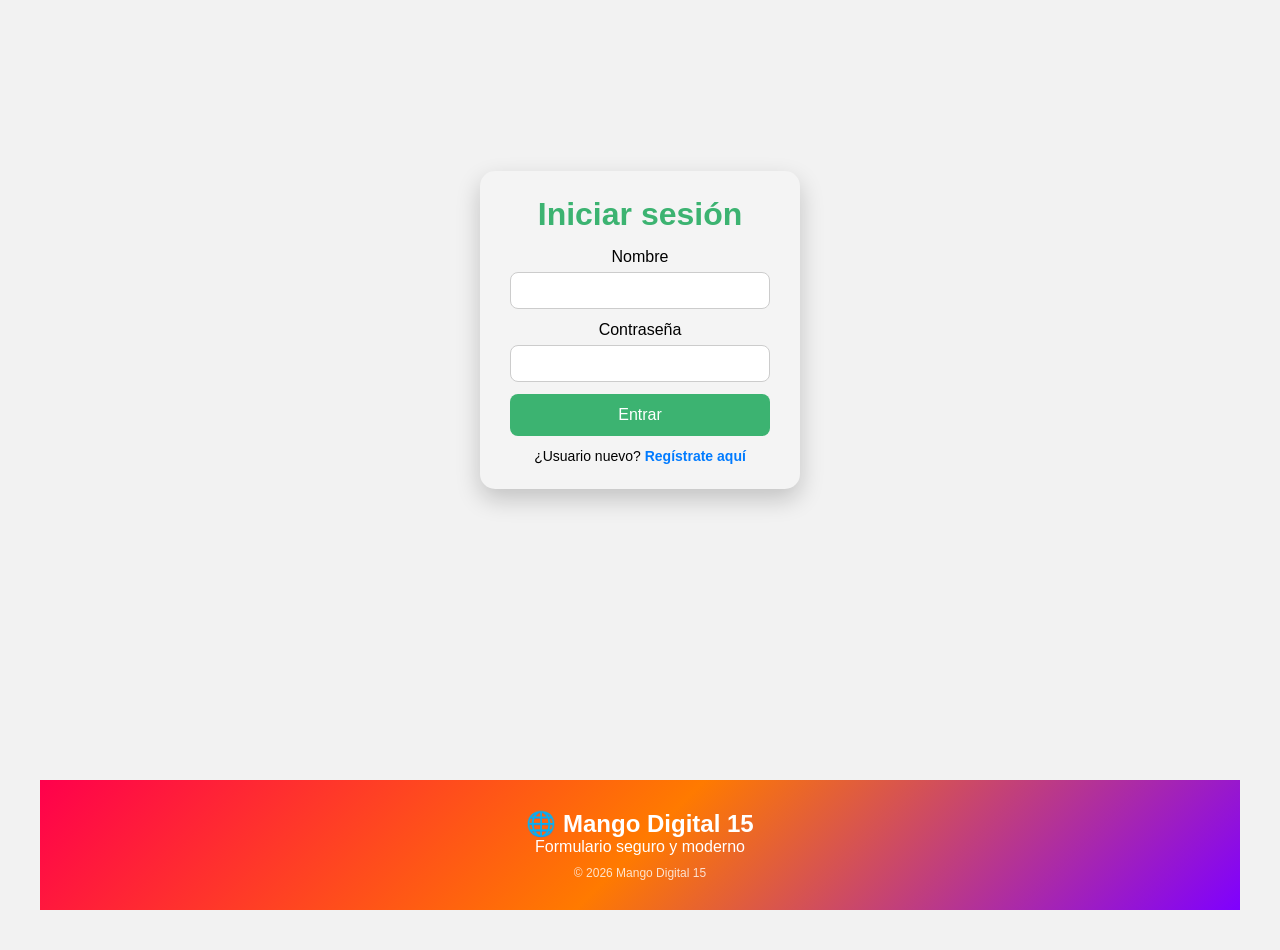
==== index.html @ fcb26b69 "Add files via upload primer commit" ====
<!DOCTYPE html>
<html lang="es">
<head>
  <meta charset="UTF-8">
  <meta name="viewport" content="width=device-width, initial-scale=1.0">
  <title>Mango Digital 15</title>
  <link rel="stylesheet" href="estilos.css">
</head>

<body>

  <div class="form-container">
    <div class="card">

      <!-- LOGIN -->
      <form id="loginForm">
        <h1 class="titulo">Iniciar sesión</h1>

        <label>Nombre</label>
        <input type="text" id="loginNombre">

        <label>Contraseña</label>
        <input type="password" id="loginPassword">

        <button type="submit">Entrar</button>

        <p class="switch">
          ¿Usuario nuevo?
          <span id="btnRegistro">Regístrate aquí</span>
        </p>
      </form>

      <!-- REGISTRO -->
      <form id="registerForm" style="display:none;">
        <h1 class="titulo">Registro</h1>

        <label>Nombre</label>
        <input type="text" id="regNombre">

        <label>Correo</label>
        <input type="email" id="regCorreo">

        <label>Contraseña</label>
        <input type="password" id="regPassword">

        <button type="submit">Crear cuenta</button>

        <p class="switch">
          ¿Ya tienes cuenta?
          <span id="btnLogin">Inicia sesión</span>
        </p>
      </form>

    </div>
  </div>

  <footer class="footer">
    <div class="footer-content">
      <h2>🌐 Mango Digital 15</h2>
      <p>Formulario seguro y moderno</p>
      <p class="copy">© 2026 Mango Digital 15</p>
    </div>
  </footer>

  <!-- ENLACE AL JS -->
  <script src="js/script.js"></script>

</body>
</html>
---- estilos.css ----
* { margin: 0; padding: 0; box-sizing: border-box; }

body {
  font-family: Arial, sans-serif;
}

/* Contenedor */
.form-container {
  display: flex;
  justify-content: center;
  align-items: center;
  min-height: calc(100vh - 160px);
  transform: translateY(-80px);
}

/* Tarjeta */
.card {
  background: #f4f4f4;
  padding: 25px 30px;
  border-radius: 15px;
  width: 320px;
  box-shadow: 0 10px 25px rgba(0,0,0,0.2);
}

.titulo {
  text-align: center;
  color: MediumSeaGreen;
  margin-bottom: 15px;
}

.card input {
  width: 100%;
  padding: 10px;
  margin: 6px 0 12px;
  border-radius: 8px;
  border: 1px solid #ccc;
}

.card button {
  width: 100%;
  padding: 12px;
  border: none;
  border-radius: 8px;
  background: MediumSeaGreen;
  color: white;
  font-size: 16px;
  cursor: pointer;
}

.card button:hover { background: seagreen; }

.switch {
  text-align: center;
  margin-top: 12px;
  font-size: 14px;
}

.switch span {
  color: #007bff;
  cursor: pointer;
  font-weight: bold;
}

/* Footer */
.footer {
  background: linear-gradient(135deg, #ff004c, #ff7a00, #7f00ff);
  color: white;
  text-align: center;
  padding: 30px 15px;
}

.copy {
  margin-top: 10px;
  font-size: 12px;
  opacity: 0.8;
}
body {
    background-color: #f2f2f2;
    font-family: Arial, sans-serif;
    text-align: center;
    padding: 40px;
}

h1 {
    color: #ff6600;
}

button {
    padding: 10px 20px;
    font-size: 16px;
    background-color: #ff6600;
    color: white;
    border: none;
    cursor: pointer;
}

button:hover {
    background-color: #cc5200;
}
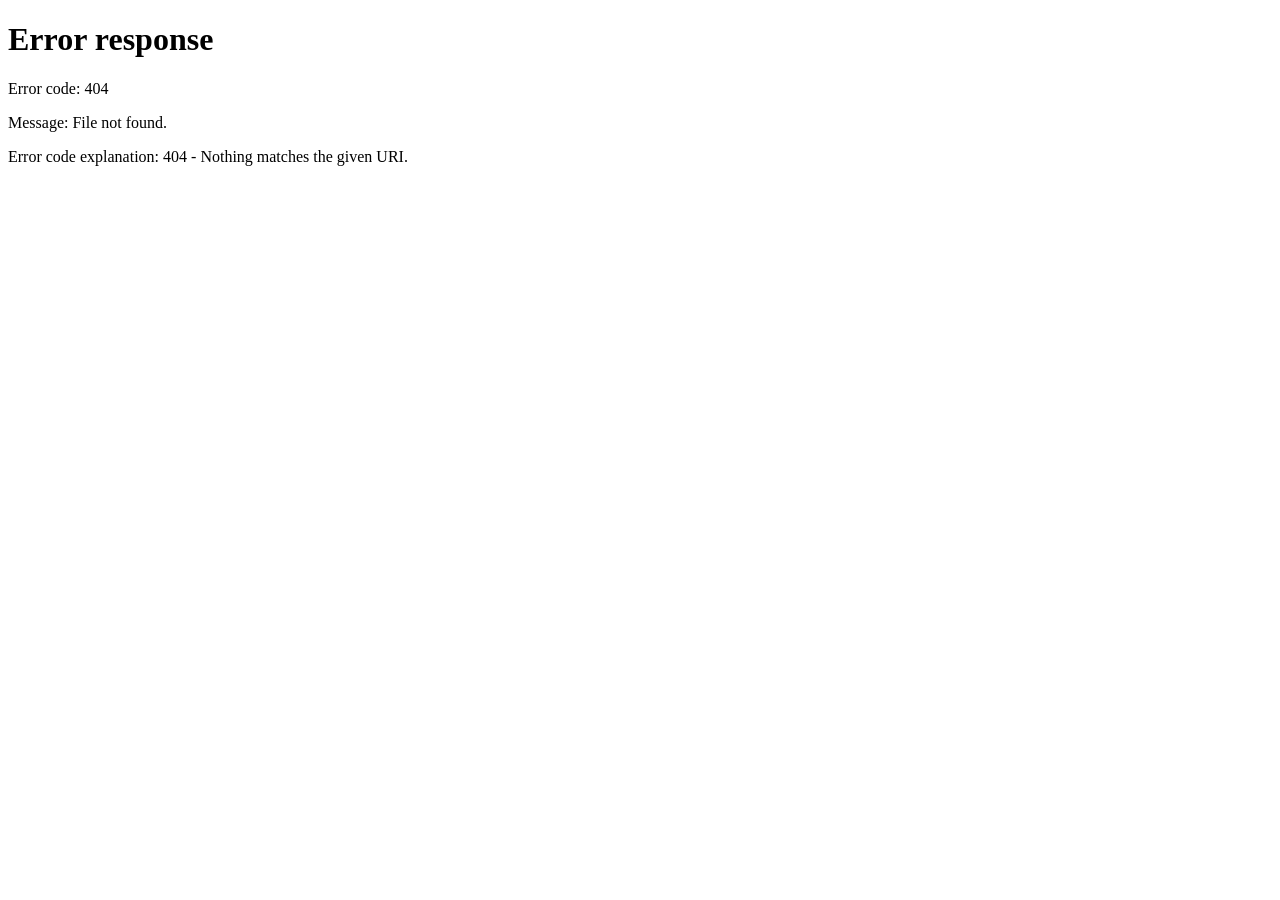
==== commit 0bb77faf: "Update index.html" ====
--- a/index.html
+++ b/index.html
@@ -1,69 +1,236 @@
 <!DOCTYPE html>
 <html lang="es">
 <head>
-  <meta charset="UTF-8">
-  <meta name="viewport" content="width=device-width, initial-scale=1.0">
-  <title>Mango Digital 15</title>
-  <link rel="stylesheet" href="estilos.css">
+    <meta charset="UTF-8">
+    <meta name="viewport" content="width=device-width, initial-scale=1.0">
+    <title>Sistema de Notas | Instinct Edu</title>
+    
+    <style>
+        /* CONFIGURACIÓN VISUAL DASHBOARD */
+        html, body {
+            margin: 0; padding: 0; width: 100%; height: 100%;
+            background-color: #1a1a1b; color: white;
+            font-family: 'Segoe UI', sans-serif; overflow: hidden;
+        }
+
+        .dashboard-container { display: flex; height: 100vh; }
+
+        .sidebar {
+            width: 280px; background-color: #121212; padding: 25px;
+            border-right: 1px solid #333; display: flex; flex-direction: column;
+            box-sizing: border-box;
+        }
+
+        .logo { font-size: 22px; font-weight: bold; color: #ff4757; margin-bottom: 30px; }
+
+        /* PANEL EXCLUSIVO PARA MAESTROS */
+        #seccionMaestro {
+            display: none; background: #242424; padding: 15px;
+            border-radius: 12px; margin-bottom: 20px; border: 1px solid #ff4757;
+        }
+
+        #seccionMaestro h4 { margin: 0 0 10px 0; color: #ff4757; font-size: 14px; text-transform: uppercase; }
+
+        .form-maestro label { font-size: 11px; color: #888; display: block; margin-bottom: 5px; }
+
+        .form-maestro input {
+            width: 100%; padding: 10px; margin-bottom: 10px;
+            background: #1a1a1b; border: 1px solid #444; color: white; border-radius: 6px;
+            box-sizing: border-box; outline: none;
+        }
+
+        .form-maestro input:disabled { background: #000; color: #666; border: 1px solid #222; }
+
+        .btn-publicar {
+            width: 100%; padding: 10px; background: #ff4757;
+            color: white; border: none; border-radius: 6px; cursor: pointer; font-weight: bold;
+            transition: 0.3s;
+        }
+
+        .btn-publicar:hover { background: #ff6b81; }
+
+        /* BUSCADOR INDIVIDUAL */
+        #contenedorBuscador {
+            margin-bottom: 20px;
+            display: none; /* Se activa solo para estudiantes */
+        }
+
+        .input-busqueda {
+            width: 100%; padding: 12px; border-radius: 8px; border: 1px solid #333;
+            background: #242424; color: white; outline: none; box-sizing: border-box;
+            font-size: 14px;
+        }
+
+        .input-busqueda:focus { border-color: #ff4757; }
+
+        /* CONTENIDO PRINCIPAL */
+        .main-content { flex: 1; padding: 40px; overflow-y: auto; }
+
+        .card { background: #242424; padding: 25px; border-radius: 15px; border: 1px solid #333; box-shadow: 0 10px 30px rgba(0,0,0,0.5); }
+
+        table { width: 100%; border-collapse: collapse; }
+        th { color: #666; text-align: left; padding: 15px; border-bottom: 2px solid #333; font-size: 12px; text-transform: uppercase; }
+        td { padding: 18px 15px; border-bottom: 1px solid #333; font-size: 15px; }
+
+        .aprobado { color: #4cd137; font-weight: bold; }
+        .reprobado { color: #ff4757; font-weight: bold; }
+        
+        .footer-sidebar { margin-top: auto; padding-top: 20px; border-top: 1px solid #333; }
+        .rol-tag { font-size: 10px; background: #333; padding: 2px 6px; border-radius: 4px; color: #ff4757; margin-top: 5px; display: inline-block; }
+        
+        .btn-logout { background: none; border: 1px solid #444; color: #666; padding: 8px; cursor: pointer; margin-top: 15px; border-radius: 6px; width: 100%; font-size: 12px; }
+        .btn-logout:hover { color: white; border-color: white; }
+    </style>
 </head>
-
 <body>
 
-  <div class="form-container">
-    <div class="card">
-
-      <!-- LOGIN -->
-      <form id="loginForm">
-        <h1 class="titulo">Iniciar sesión</h1>
-
-        <label>Nombre</label>
-        <input type="text" id="loginNombre">
-
-        <label>Contraseña</label>
-        <input type="password" id="loginPassword">
-
-        <button type="submit">Entrar</button>
-
-        <p class="switch">
-          ¿Usuario nuevo?
-          <span id="btnRegistro">Regístrate aquí</span>
-        </p>
-      </form>
-
-      <!-- REGISTRO -->
-      <form id="registerForm" style="display:none;">
-        <h1 class="titulo">Registro</h1>
-
-        <label>Nombre</label>
-        <input type="text" id="regNombre">
-
-        <label>Correo</label>
-        <input type="email" id="regCorreo">
-
-        <label>Contraseña</label>
-        <input type="password" id="regPassword">
-
-        <button type="submit">Crear cuenta</button>
-
-        <p class="switch">
-          ¿Ya tienes cuenta?
-          <span id="btnLogin">Inicia sesión</span>
-        </p>
-      </form>
-
+    <div class="dashboard-container">
+        <aside class="sidebar">
+            <div class="logo">Instinct Edu</div>
+            
+            <div id="seccionMaestro">
+                <h4>👨‍🏫 Panel Docente</h4>
+                <div class="form-maestro">
+                    <label>Asignatura:</label>
+                    <input type="text" id="materiaNombre" disabled>
+                    
+                    <label>Nota del Estudiante:</label>
+                    <input type="number" id="materiaNota" placeholder="0-100">
+                    
+                    <button class="btn-publicar" onclick="guardarNuevaNota()">Publicar</button>
+                </div>
+            </div>
+
+            <nav>
+                <ul style="list-style: none; padding: 0;">
+                    <li><a href="#" style="color: white; text-decoration: none; font-size: 14px;">📊 Mis Calificaciones</a></li>
+                </ul>
+            </nav>
+
+            <div class="footer-sidebar">
+                <p id="nombreUser" style="font-size: 14px; margin: 0;">👤 Usuario</p>
+                <div id="rolTag" class="rol-tag">CARGANDO...</div>
+                <button onclick="cerrarSesion()" class="btn-logout">Cerrar Sesión</button>
+            </div>
+        </aside>
+
+        <main class="main-content">
+            <h1 style="margin-bottom: 10px;">Boletín Académico</h1>
+            <p style="color: #666; margin-bottom: 30px;">Consulta tus notas individuales y estados de asignatura.</p>
+
+            <div id="contenedorBuscador">
+                <input type="text" id="inputBusqueda" class="input-busqueda" placeholder="🔍 Buscar asignatura específica (Ej: Matemáticas)..." oninput="filtrarNotas()">
+            </div>
+
+            <div class="card">
+                <table>
+                    <thead>
+                        <tr>
+                            <th>Asignatura</th>
+                            <th>Nota</th>
+                            <th>Estado</th>
+                            <th>Profesor</th>
+                        </tr>
+                    </thead>
+                    <tbody id="tabla-cuerpo">
+                        </tbody>
+                </table>
+            </div>
+        </main>
     </div>
-  </div>
-
-  <footer class="footer">
-    <div class="footer-content">
-      <h2>🌐 Mango Digital 15</h2>
-      <p>Formulario seguro y moderno</p>
-      <p class="copy">© 2026 Mango Digital 15</p>
-    </div>
-  </footer>
-
-  <!-- ENLACE AL JS -->
-  <script src="js/script.js"></script>
-
+
+    <script>
+        document.addEventListener("DOMContentLoaded", function() {
+            const usuario = JSON.parse(localStorage.getItem('usuarioRegistrado'));
+            
+            if (!usuario) {
+                window.location.href = "registro.html";
+                return;
+            }
+
+            document.getElementById('nombreUser').innerText = "👤 " + usuario.nombre;
+            
+            // CONFIGURAR VISTA POR ROL
+            if (usuario.rol === "maestro") {
+                document.getElementById('seccionMaestro').style.display = "block";
+                document.getElementById('rolTag').innerText = "MAESTRO";
+                document.getElementById('materiaNombre').value = usuario.asignatura;
+                document.getElementById('contenedorBuscador').style.display = "none";
+            } else {
+                document.getElementById('rolTag').innerText = "ESTUDIANTE";
+                document.getElementById('contenedorBuscador').style.display = "block";
+            }
+
+            dibujarTabla();
+        });
+
+        function guardarNuevaNota() {
+            const usuario = JSON.parse(localStorage.getItem('usuarioRegistrado'));
+            const nota = document.getElementById('materiaNota').value;
+
+            if (nota === "" || nota < 0 || nota > 100) {
+                alert("Ingresa una nota válida");
+                return;
+            }
+
+            let notasSistema = JSON.parse(localStorage.getItem('notasSistema')) || [];
+            const index = notasSistema.findIndex(n => n.materia === usuario.asignatura);
+            
+            if (index !== -1) {
+                notasSistema[index].nota = parseInt(nota);
+            } else {
+                notasSistema.push({ 
+                    materia: usuario.asignatura, 
+                    nota: parseInt(nota),
+                    maestro: usuario.nombre 
+                });
+            }
+
+            localStorage.setItem('notasSistema', JSON.stringify(notasSistema));
+            document.getElementById('materiaNota').value = "";
+            alert("Nota actualizada correctamente");
+            dibujarTabla();
+        }
+
+        function filtrarNotas() {
+            const busqueda = document.getElementById('inputBusqueda').value.toLowerCase();
+            dibujarTabla(busqueda);
+        }
+
+        function dibujarTabla(filtro = "") {
+            const tabla = document.getElementById('tabla-cuerpo');
+            const notas = JSON.parse(localStorage.getItem('notasSistema')) || [];
+            
+            tabla.innerHTML = "";
+
+            const notasFiltradas = notas.filter(n => n.materia.toLowerCase().includes(filtro));
+
+            if (notasFiltradas.length === 0) {
+                tabla.innerHTML = `<tr><td colspan="4" style="text-align:center; color:#555; padding: 40px;">No se encontraron registros.</td></tr>`;
+                return;
+            }
+
+            notasFiltradas.forEach(item => {
+                let esAprobado = item.nota >= 70;
+                let estado = esAprobado ? "APROBADO" : "REPROBADO";
+                let clase = esAprobado ? "aprobado" : "reprobado";
+
+                tabla.innerHTML += `
+                    <tr>
+                        <td><strong>${item.materia}</strong></td>
+                        <td>${item.nota} / 100</td>
+                        <td class="${clase}">${estado}</td>
+                        <td style="color: #666; font-size: 13px;">Prof. ${item.maestro}</td>
+                    </tr>
+                `;
+            });
+        }
+
+        function cerrarSesion() {
+            localStorage.removeItem('usuarioRegistrado'); // Opcional: borrar sesión al salir
+            window.location.href = "registro.html";
+        }
+    </script>
 </body>
+
 </html>
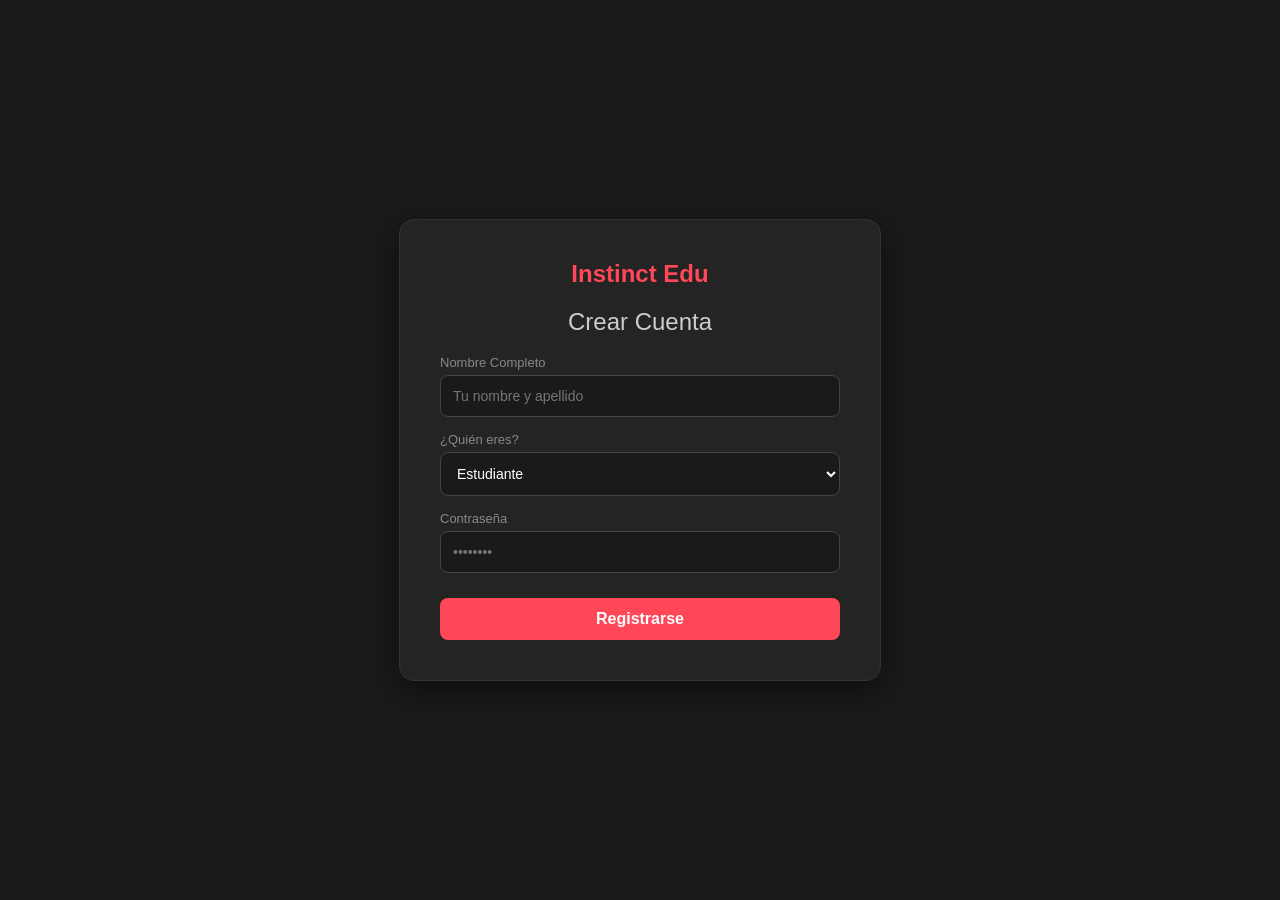
==== commit 9b89a155: "Update index.html" ====
--- a/index.html
+++ b/index.html
@@ -3,234 +3,154 @@
 <head>
     <meta charset="UTF-8">
     <meta name="viewport" content="width=device-width, initial-scale=1.0">
-    <title>Sistema de Notas | Instinct Edu</title>
-    
+    <title>Registro | Instinct Edu</title>
+
     <style>
-        /* CONFIGURACIÓN VISUAL DASHBOARD */
-        html, body {
-            margin: 0; padding: 0; width: 100%; height: 100%;
-            background-color: #1a1a1b; color: white;
-            font-family: 'Segoe UI', sans-serif; overflow: hidden;
+        body {
+            margin: 0;
+            padding: 0;
+            background-color: #1a1a1b;
+            color: white;
+            font-family: 'Segoe UI', sans-serif;
+            display: flex;
+            justify-content: center;
+            align-items: center;
+            height: 100vh;
         }
 
-        .dashboard-container { display: flex; height: 100vh; }
-
-        .sidebar {
-            width: 280px; background-color: #121212; padding: 25px;
-            border-right: 1px solid #333; display: flex; flex-direction: column;
-            box-sizing: border-box;
+        .registro-card {
+            background: #242424;
+            padding: 40px;
+            border-radius: 15px;
+            width: 100%;
+            max-width: 400px;
+            text-align: center;
+            border: 1px solid #333;
+            box-shadow: 0 10px 30px rgba(0,0,0,0.5);
         }
 
-        .logo { font-size: 22px; font-weight: bold; color: #ff4757; margin-bottom: 30px; }
-
-        /* PANEL EXCLUSIVO PARA MAESTROS */
-        #seccionMaestro {
-            display: none; background: #242424; padding: 15px;
-            border-radius: 12px; margin-bottom: 20px; border: 1px solid #ff4757;
+        .logo {
+            font-size: 24px;
+            font-weight: bold;
+            color: #ff4757;
+            margin-bottom: 20px;
         }
 
-        #seccionMaestro h4 { margin: 0 0 10px 0; color: #ff4757; font-size: 14px; text-transform: uppercase; }
-
-        .form-maestro label { font-size: 11px; color: #888; display: block; margin-bottom: 5px; }
-
-        .form-maestro input {
-            width: 100%; padding: 10px; margin-bottom: 10px;
-            background: #1a1a1b; border: 1px solid #444; color: white; border-radius: 6px;
-            box-sizing: border-box; outline: none;
+        .form-group {
+            text-align: left;
+            margin-bottom: 15px;
         }
 
-        .form-maestro input:disabled { background: #000; color: #666; border: 1px solid #222; }
+        .form-group label {
+            display: block;
+            font-size: 13px;
+            color: #888;
+            margin-bottom: 5px;
+        }
 
-        .btn-publicar {
-            width: 100%; padding: 10px; background: #ff4757;
-            color: white; border: none; border-radius: 6px; cursor: pointer; font-weight: bold;
+        .form-group input,
+        select {
+            width: 100%;
+            padding: 12px;
+            border-radius: 8px;
+            border: 1px solid #444;
+            background: #1a1a1b;
+            color: white;
+            box-sizing: border-box;
+            outline: none;
+            font-size: 14px;
+        }
+
+        .btn-registro {
+            width: 100%;
+            padding: 12px;
+            background: #ff4757;
+            color: white;
+            border: none;
+            border-radius: 8px;
+            font-size: 16px;
+            font-weight: bold;
+            cursor: pointer;
+            margin-top: 10px;
             transition: 0.3s;
         }
 
-        .btn-publicar:hover { background: #ff6b81; }
-
-        /* BUSCADOR INDIVIDUAL */
-        #contenedorBuscador {
-            margin-bottom: 20px;
-            display: none; /* Se activa solo para estudiantes */
+        .btn-registro:hover {
+            background: #e84118;
+            transform: translateY(-2px);
         }
 
-        .input-busqueda {
-            width: 100%; padding: 12px; border-radius: 8px; border: 1px solid #333;
-            background: #242424; color: white; outline: none; box-sizing: border-box;
-            font-size: 14px;
+        #campoAsignatura {
+            display: none;
         }
-
-        .input-busqueda:focus { border-color: #ff4757; }
-
-        /* CONTENIDO PRINCIPAL */
-        .main-content { flex: 1; padding: 40px; overflow-y: auto; }
-
-        .card { background: #242424; padding: 25px; border-radius: 15px; border: 1px solid #333; box-shadow: 0 10px 30px rgba(0,0,0,0.5); }
-
-        table { width: 100%; border-collapse: collapse; }
-        th { color: #666; text-align: left; padding: 15px; border-bottom: 2px solid #333; font-size: 12px; text-transform: uppercase; }
-        td { padding: 18px 15px; border-bottom: 1px solid #333; font-size: 15px; }
-
-        .aprobado { color: #4cd137; font-weight: bold; }
-        .reprobado { color: #ff4757; font-weight: bold; }
-        
-        .footer-sidebar { margin-top: auto; padding-top: 20px; border-top: 1px solid #333; }
-        .rol-tag { font-size: 10px; background: #333; padding: 2px 6px; border-radius: 4px; color: #ff4757; margin-top: 5px; display: inline-block; }
-        
-        .btn-logout { background: none; border: 1px solid #444; color: #666; padding: 8px; cursor: pointer; margin-top: 15px; border-radius: 6px; width: 100%; font-size: 12px; }
-        .btn-logout:hover { color: white; border-color: white; }
     </style>
 </head>
+
 <body>
 
-    <div class="dashboard-container">
-        <aside class="sidebar">
-            <div class="logo">Instinct Edu</div>
-            
-            <div id="seccionMaestro">
-                <h4>👨‍🏫 Panel Docente</h4>
-                <div class="form-maestro">
-                    <label>Asignatura:</label>
-                    <input type="text" id="materiaNombre" disabled>
-                    
-                    <label>Nota del Estudiante:</label>
-                    <input type="number" id="materiaNota" placeholder="0-100">
-                    
-                    <button class="btn-publicar" onclick="guardarNuevaNota()">Publicar</button>
-                </div>
+    <div class="registro-card">
+        <div class="logo">Instinct Edu</div>
+        <h2 style="font-weight: 400; color: #ccc;">Crear Cuenta</h2>
+
+        <form id="formRegistro">
+
+            <div class="form-group">
+                <label>Nombre Completo</label>
+                <input type="text" id="regNombre" placeholder="Tu nombre y apellido" required>
             </div>
 
-            <nav>
-                <ul style="list-style: none; padding: 0;">
-                    <li><a href="#" style="color: white; text-decoration: none; font-size: 14px;">📊 Mis Calificaciones</a></li>
-                </ul>
-            </nav>
-
-            <div class="footer-sidebar">
-                <p id="nombreUser" style="font-size: 14px; margin: 0;">👤 Usuario</p>
-                <div id="rolTag" class="rol-tag">CARGANDO...</div>
-                <button onclick="cerrarSesion()" class="btn-logout">Cerrar Sesión</button>
-            </div>
-        </aside>
-
-        <main class="main-content">
-            <h1 style="margin-bottom: 10px;">Boletín Académico</h1>
-            <p style="color: #666; margin-bottom: 30px;">Consulta tus notas individuales y estados de asignatura.</p>
-
-            <div id="contenedorBuscador">
-                <input type="text" id="inputBusqueda" class="input-busqueda" placeholder="🔍 Buscar asignatura específica (Ej: Matemáticas)..." oninput="filtrarNotas()">
+            <div class="form-group">
+                <label>¿Quién eres?</label>
+                <select id="regRol" onchange="verificarRol()">
+                    <option value="estudiante">Estudiante</option>
+                    <option value="maestro">Maestro / Profesor</option>
+                </select>
             </div>
 
-            <div class="card">
-                <table>
-                    <thead>
-                        <tr>
-                            <th>Asignatura</th>
-                            <th>Nota</th>
-                            <th>Estado</th>
-                            <th>Profesor</th>
-                        </tr>
-                    </thead>
-                    <tbody id="tabla-cuerpo">
-                        </tbody>
-                </table>
+            <div id="campoAsignatura" class="form-group">
+                <label>Asignatura que imparte</label>
+                <input type="text" id="regMateria" placeholder="Ej: Matemáticas, Historia...">
             </div>
-        </main>
+
+            <div class="form-group">
+                <label>Contraseña</label>
+                <input type="password" id="regPass" placeholder="••••••••" required>
+            </div>
+
+            <button type="submit" class="btn-registro">Registrarse</button>
+
+        </form>
     </div>
 
     <script>
-        document.addEventListener("DOMContentLoaded", function() {
-            const usuario = JSON.parse(localStorage.getItem('usuarioRegistrado'));
-            
-            if (!usuario) {
-                window.location.href = "registro.html";
-                return;
-            }
-
-            document.getElementById('nombreUser').innerText = "👤 " + usuario.nombre;
-            
-            // CONFIGURAR VISTA POR ROL
-            if (usuario.rol === "maestro") {
-                document.getElementById('seccionMaestro').style.display = "block";
-                document.getElementById('rolTag').innerText = "MAESTRO";
-                document.getElementById('materiaNombre').value = usuario.asignatura;
-                document.getElementById('contenedorBuscador').style.display = "none";
-            } else {
-                document.getElementById('rolTag').innerText = "ESTUDIANTE";
-                document.getElementById('contenedorBuscador').style.display = "block";
-            }
-
-            dibujarTabla();
-        });
-
-        function guardarNuevaNota() {
-            const usuario = JSON.parse(localStorage.getItem('usuarioRegistrado'));
-            const nota = document.getElementById('materiaNota').value;
-
-            if (nota === "" || nota < 0 || nota > 100) {
-                alert("Ingresa una nota válida");
-                return;
-            }
-
-            let notasSistema = JSON.parse(localStorage.getItem('notasSistema')) || [];
-            const index = notasSistema.findIndex(n => n.materia === usuario.asignatura);
-            
-            if (index !== -1) {
-                notasSistema[index].nota = parseInt(nota);
-            } else {
-                notasSistema.push({ 
-                    materia: usuario.asignatura, 
-                    nota: parseInt(nota),
-                    maestro: usuario.nombre 
-                });
-            }
-
-            localStorage.setItem('notasSistema', JSON.stringify(notasSistema));
-            document.getElementById('materiaNota').value = "";
-            alert("Nota actualizada correctamente");
-            dibujarTabla();
+        // Mostrar/Ocultar el campo de materia según el rol
+        function verificarRol() {
+            const rol = document.getElementById('regRol').value;
+            const campo = document.getElementById('campoAsignatura');
+            campo.style.display = (rol === "maestro") ? "block" : "none";
         }
 
-        function filtrarNotas() {
-            const busqueda = document.getElementById('inputBusqueda').value.toLowerCase();
-            dibujarTabla(busqueda);
-        }
+        document.getElementById('formRegistro').addEventListener('submit', function(e) {
+            e.preventDefault();
 
-        function dibujarTabla(filtro = "") {
-            const tabla = document.getElementById('tabla-cuerpo');
-            const notas = JSON.parse(localStorage.getItem('notasSistema')) || [];
-            
-            tabla.innerHTML = "";
+            const rol = document.getElementById('regRol').value;
+            const materia = document.getElementById('regMateria').value;
 
-            const notasFiltradas = notas.filter(n => n.materia.toLowerCase().includes(filtro));
+            // Guardar los datos del usuario
+            const datosUsuario = {
+                nombre: document.getElementById('regNombre').value,
+                rol: rol,
+                asignatura: (rol === "maestro") ? materia : null,
+                pass: document.getElementById('regPass').value
+            };
 
-            if (notasFiltradas.length === 0) {
-                tabla.innerHTML = `<tr><td colspan="4" style="text-align:center; color:#555; padding: 40px;">No se encontraron registros.</td></tr>`;
-                return;
-            }
+            // Guardar en localStorage
+            localStorage.setItem('usuarioRegistrado', JSON.stringify(datosUsuario));
 
-            notasFiltradas.forEach(item => {
-                let esAprobado = item.nota >= 70;
-                let estado = esAprobado ? "APROBADO" : "REPROBADO";
-                let clase = esAprobado ? "aprobado" : "reprobado";
+            alert('✅ Registro exitoso como ' + rol);
+            window.location.href = "index.html";
+        });
+    </script>
 
-                tabla.innerHTML += `
-                    <tr>
-                        <td><strong>${item.materia}</strong></td>
-                        <td>${item.nota} / 100</td>
-                        <td class="${clase}">${estado}</td>
-                        <td style="color: #666; font-size: 13px;">Prof. ${item.maestro}</td>
-                    </tr>
-                `;
-            });
-        }
-
-        function cerrarSesion() {
-            localStorage.removeItem('usuarioRegistrado'); // Opcional: borrar sesión al salir
-            window.location.href = "registro.html";
-        }
-    </script>
 </body>
-
 </html>
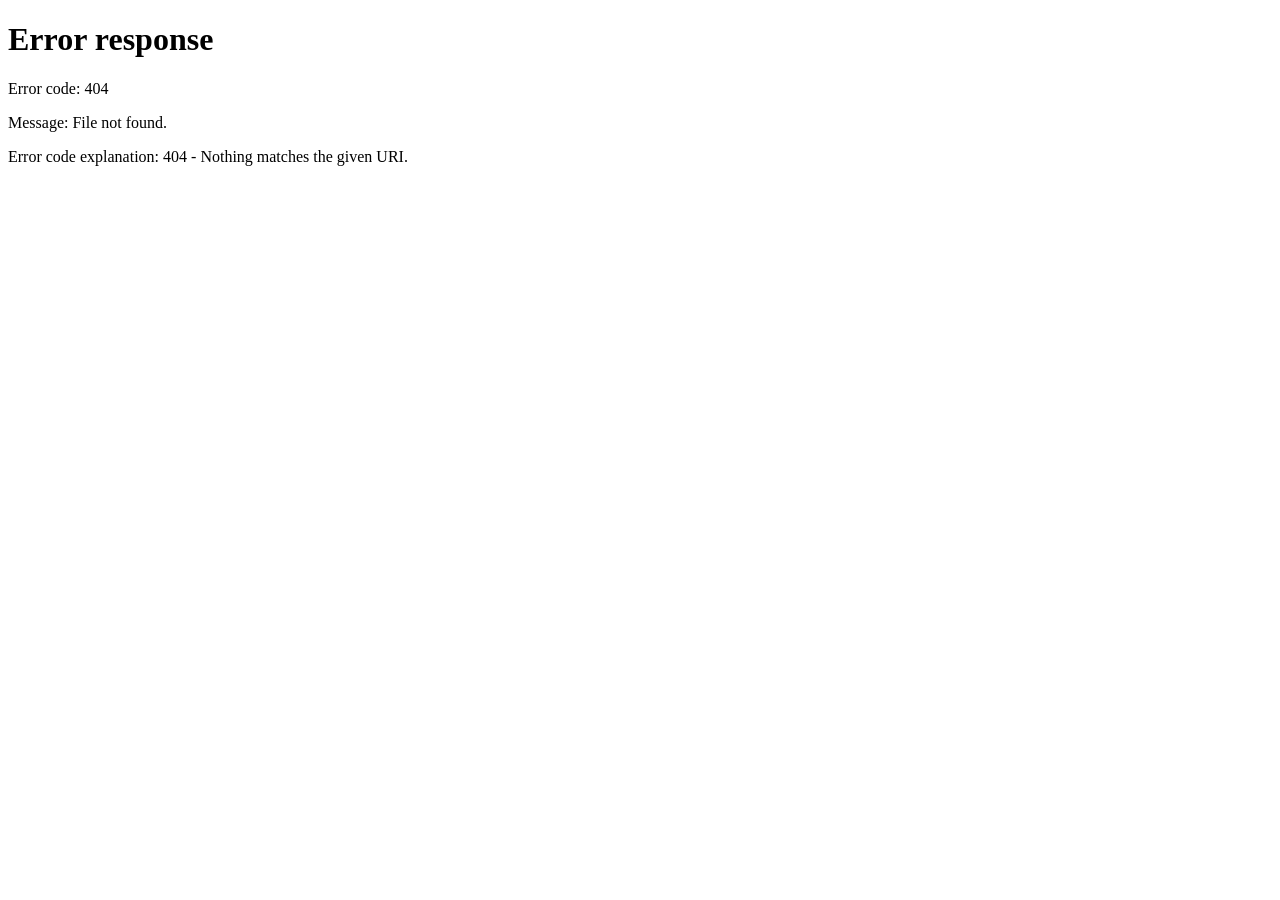
==== commit e27c571a: "Add files via upload" ====
--- a/index.html
+++ b/index.html
@@ -3,154 +3,234 @@
 <head>
     <meta charset="UTF-8">
     <meta name="viewport" content="width=device-width, initial-scale=1.0">
-    <title>Registro | Instinct Edu</title>
-
+    <title>Sistema de Notas | Instinct Edu</title>
+    
     <style>
-        body {
-            margin: 0;
-            padding: 0;
-            background-color: #1a1a1b;
-            color: white;
-            font-family: 'Segoe UI', sans-serif;
-            display: flex;
-            justify-content: center;
-            align-items: center;
-            height: 100vh;
-        }
-
-        .registro-card {
-            background: #242424;
-            padding: 40px;
-            border-radius: 15px;
-            width: 100%;
-            max-width: 400px;
-            text-align: center;
-            border: 1px solid #333;
-            box-shadow: 0 10px 30px rgba(0,0,0,0.5);
-        }
-
-        .logo {
-            font-size: 24px;
-            font-weight: bold;
-            color: #ff4757;
+        /* CONFIGURACIÓN VISUAL DASHBOARD */
+        html, body {
+            margin: 0; padding: 0; width: 100%; height: 100%;
+            background-color: #1a1a1b; color: white;
+            font-family: 'Segoe UI', sans-serif; overflow: hidden;
+        }
+
+        .dashboard-container { display: flex; height: 100vh; }
+
+        .sidebar {
+            width: 280px; background-color: #121212; padding: 25px;
+            border-right: 1px solid #333; display: flex; flex-direction: column;
+            box-sizing: border-box;
+        }
+
+        .logo { font-size: 22px; font-weight: bold; color: #ff4757; margin-bottom: 30px; }
+
+        /* PANEL EXCLUSIVO PARA MAESTROS */
+        #seccionMaestro {
+            display: none; background: #242424; padding: 15px;
+            border-radius: 12px; margin-bottom: 20px; border: 1px solid #ff4757;
+        }
+
+        #seccionMaestro h4 { margin: 0 0 10px 0; color: #ff4757; font-size: 14px; text-transform: uppercase; }
+
+        .form-maestro label { font-size: 11px; color: #888; display: block; margin-bottom: 5px; }
+
+        .form-maestro input {
+            width: 100%; padding: 10px; margin-bottom: 10px;
+            background: #1a1a1b; border: 1px solid #444; color: white; border-radius: 6px;
+            box-sizing: border-box; outline: none;
+        }
+
+        .form-maestro input:disabled { background: #000; color: #666; border: 1px solid #222; }
+
+        .btn-publicar {
+            width: 100%; padding: 10px; background: #ff4757;
+            color: white; border: none; border-radius: 6px; cursor: pointer; font-weight: bold;
+            transition: 0.3s;
+        }
+
+        .btn-publicar:hover { background: #ff6b81; }
+
+        /* BUSCADOR INDIVIDUAL */
+        #contenedorBuscador {
             margin-bottom: 20px;
-        }
-
-        .form-group {
-            text-align: left;
-            margin-bottom: 15px;
-        }
-
-        .form-group label {
-            display: block;
-            font-size: 13px;
-            color: #888;
-            margin-bottom: 5px;
-        }
-
-        .form-group input,
-        select {
-            width: 100%;
-            padding: 12px;
-            border-radius: 8px;
-            border: 1px solid #444;
-            background: #1a1a1b;
-            color: white;
-            box-sizing: border-box;
-            outline: none;
+            display: none; /* Se activa solo para estudiantes */
+        }
+
+        .input-busqueda {
+            width: 100%; padding: 12px; border-radius: 8px; border: 1px solid #333;
+            background: #242424; color: white; outline: none; box-sizing: border-box;
             font-size: 14px;
         }
 
-        .btn-registro {
-            width: 100%;
-            padding: 12px;
-            background: #ff4757;
-            color: white;
-            border: none;
-            border-radius: 8px;
-            font-size: 16px;
-            font-weight: bold;
-            cursor: pointer;
-            margin-top: 10px;
-            transition: 0.3s;
-        }
-
-        .btn-registro:hover {
-            background: #e84118;
-            transform: translateY(-2px);
-        }
-
-        #campoAsignatura {
-            display: none;
-        }
+        .input-busqueda:focus { border-color: #ff4757; }
+
+        /* CONTENIDO PRINCIPAL */
+        .main-content { flex: 1; padding: 40px; overflow-y: auto; }
+
+        .card { background: #242424; padding: 25px; border-radius: 15px; border: 1px solid #333; box-shadow: 0 10px 30px rgba(0,0,0,0.5); }
+
+        table { width: 100%; border-collapse: collapse; }
+        th { color: #666; text-align: left; padding: 15px; border-bottom: 2px solid #333; font-size: 12px; text-transform: uppercase; }
+        td { padding: 18px 15px; border-bottom: 1px solid #333; font-size: 15px; }
+
+        .aprobado { color: #4cd137; font-weight: bold; }
+        .reprobado { color: #ff4757; font-weight: bold; }
+        
+        .footer-sidebar { margin-top: auto; padding-top: 20px; border-top: 1px solid #333; }
+        .rol-tag { font-size: 10px; background: #333; padding: 2px 6px; border-radius: 4px; color: #ff4757; margin-top: 5px; display: inline-block; }
+        
+        .btn-logout { background: none; border: 1px solid #444; color: #666; padding: 8px; cursor: pointer; margin-top: 15px; border-radius: 6px; width: 100%; font-size: 12px; }
+        .btn-logout:hover { color: white; border-color: white; }
     </style>
 </head>
-
 <body>
 
-    <div class="registro-card">
-        <div class="logo">Instinct Edu</div>
-        <h2 style="font-weight: 400; color: #ccc;">Crear Cuenta</h2>
-
-        <form id="formRegistro">
-
-            <div class="form-group">
-                <label>Nombre Completo</label>
-                <input type="text" id="regNombre" placeholder="Tu nombre y apellido" required>
-            </div>
-
-            <div class="form-group">
-                <label>¿Quién eres?</label>
-                <select id="regRol" onchange="verificarRol()">
-                    <option value="estudiante">Estudiante</option>
-                    <option value="maestro">Maestro / Profesor</option>
-                </select>
-            </div>
-
-            <div id="campoAsignatura" class="form-group">
-                <label>Asignatura que imparte</label>
-                <input type="text" id="regMateria" placeholder="Ej: Matemáticas, Historia...">
-            </div>
-
-            <div class="form-group">
-                <label>Contraseña</label>
-                <input type="password" id="regPass" placeholder="••••••••" required>
-            </div>
-
-            <button type="submit" class="btn-registro">Registrarse</button>
-
-        </form>
+    <div class="dashboard-container">
+        <aside class="sidebar">
+            <div class="logo">Instinct Edu</div>
+            
+            <div id="seccionMaestro">
+                <h4>👨‍🏫 Panel Docente</h4>
+                <div class="form-maestro">
+                    <label>Asignatura:</label>
+                    <input type="text" id="materiaNombre" disabled>
+                    
+                    <label>Nota del Estudiante:</label>
+                    <input type="number" id="materiaNota" placeholder="0-100">
+                    
+                    <button class="btn-publicar" onclick="guardarNuevaNota()">Publicar</button>
+                </div>
+            </div>
+
+            <nav>
+                <ul style="list-style: none; padding: 0;">
+                    <li><a href="#" style="color: white; text-decoration: none; font-size: 14px;">📊 Mis Calificaciones</a></li>
+                </ul>
+            </nav>
+
+            <div class="footer-sidebar">
+                <p id="nombreUser" style="font-size: 14px; margin: 0;">👤 Usuario</p>
+                <div id="rolTag" class="rol-tag">CARGANDO...</div>
+                <button onclick="cerrarSesion()" class="btn-logout">Cerrar Sesión</button>
+            </div>
+        </aside>
+
+        <main class="main-content">
+            <h1 style="margin-bottom: 10px;">Boletín Académico</h1>
+            <p style="color: #666; margin-bottom: 30px;">Consulta tus notas individuales y estados de asignatura.</p>
+
+            <div id="contenedorBuscador">
+                <input type="text" id="inputBusqueda" class="input-busqueda" placeholder="🔍 Buscar asignatura específica (Ej: Matemáticas)..." oninput="filtrarNotas()">
+            </div>
+
+            <div class="card">
+                <table>
+                    <thead>
+                        <tr>
+                            <th>Asignatura</th>
+                            <th>Nota</th>
+                            <th>Estado</th>
+                            <th>Profesor</th>
+                        </tr>
+                    </thead>
+                    <tbody id="tabla-cuerpo">
+                        </tbody>
+                </table>
+            </div>
+        </main>
     </div>
 
     <script>
-        // Mostrar/Ocultar el campo de materia según el rol
-        function verificarRol() {
-            const rol = document.getElementById('regRol').value;
-            const campo = document.getElementById('campoAsignatura');
-            campo.style.display = (rol === "maestro") ? "block" : "none";
-        }
-
-        document.getElementById('formRegistro').addEventListener('submit', function(e) {
-            e.preventDefault();
-
-            const rol = document.getElementById('regRol').value;
-            const materia = document.getElementById('regMateria').value;
-
-            // Guardar los datos del usuario
-            const datosUsuario = {
-                nombre: document.getElementById('regNombre').value,
-                rol: rol,
-                asignatura: (rol === "maestro") ? materia : null,
-                pass: document.getElementById('regPass').value
-            };
-
-            // Guardar en localStorage
-            localStorage.setItem('usuarioRegistrado', JSON.stringify(datosUsuario));
-
-            alert('✅ Registro exitoso como ' + rol);
-            window.location.href = "index.html";
+        document.addEventListener("DOMContentLoaded", function() {
+            const usuario = JSON.parse(localStorage.getItem('usuarioRegistrado'));
+            
+            if (!usuario) {
+                window.location.href = "registro.html";
+                return;
+            }
+
+            document.getElementById('nombreUser').innerText = "👤 " + usuario.nombre;
+            
+            // CONFIGURAR VISTA POR ROL
+            if (usuario.rol === "maestro") {
+                document.getElementById('seccionMaestro').style.display = "block";
+                document.getElementById('rolTag').innerText = "MAESTRO";
+                document.getElementById('materiaNombre').value = usuario.asignatura;
+                document.getElementById('contenedorBuscador').style.display = "none";
+            } else {
+                document.getElementById('rolTag').innerText = "ESTUDIANTE";
+                document.getElementById('contenedorBuscador').style.display = "block";
+            }
+
+            dibujarTabla();
         });
+
+        function guardarNuevaNota() {
+            const usuario = JSON.parse(localStorage.getItem('usuarioRegistrado'));
+            const nota = document.getElementById('materiaNota').value;
+
+            if (nota === "" || nota < 0 || nota > 100) {
+                alert("Ingresa una nota válida");
+                return;
+            }
+
+            let notasSistema = JSON.parse(localStorage.getItem('notasSistema')) || [];
+            const index = notasSistema.findIndex(n => n.materia === usuario.asignatura);
+            
+            if (index !== -1) {
+                notasSistema[index].nota = parseInt(nota);
+            } else {
+                notasSistema.push({ 
+                    materia: usuario.asignatura, 
+                    nota: parseInt(nota),
+                    maestro: usuario.nombre 
+                });
+            }
+
+            localStorage.setItem('notasSistema', JSON.stringify(notasSistema));
+            document.getElementById('materiaNota').value = "";
+            alert("Nota actualizada correctamente");
+            dibujarTabla();
+        }
+
+        function filtrarNotas() {
+            const busqueda = document.getElementById('inputBusqueda').value.toLowerCase();
+            dibujarTabla(busqueda);
+        }
+
+        function dibujarTabla(filtro = "") {
+            const tabla = document.getElementById('tabla-cuerpo');
+            const notas = JSON.parse(localStorage.getItem('notasSistema')) || [];
+            
+            tabla.innerHTML = "";
+
+            const notasFiltradas = notas.filter(n => n.materia.toLowerCase().includes(filtro));
+
+            if (notasFiltradas.length === 0) {
+                tabla.innerHTML = `<tr><td colspan="4" style="text-align:center; color:#555; padding: 40px;">No se encontraron registros.</td></tr>`;
+                return;
+            }
+
+            notasFiltradas.forEach(item => {
+                let esAprobado = item.nota >= 70;
+                let estado = esAprobado ? "APROBADO" : "REPROBADO";
+                let clase = esAprobado ? "aprobado" : "reprobado";
+
+                tabla.innerHTML += `
+                    <tr>
+                        <td><strong>${item.materia}</strong></td>
+                        <td>${item.nota} / 100</td>
+                        <td class="${clase}">${estado}</td>
+                        <td style="color: #666; font-size: 13px;">Prof. ${item.maestro}</td>
+                    </tr>
+                `;
+            });
+        }
+
+        function cerrarSesion() {
+            localStorage.removeItem('usuarioRegistrado'); // Opcional: borrar sesión al salir
+            window.location.href = "registro.html";
+        }
     </script>
-
 </body>
-</html>
+
+</html>
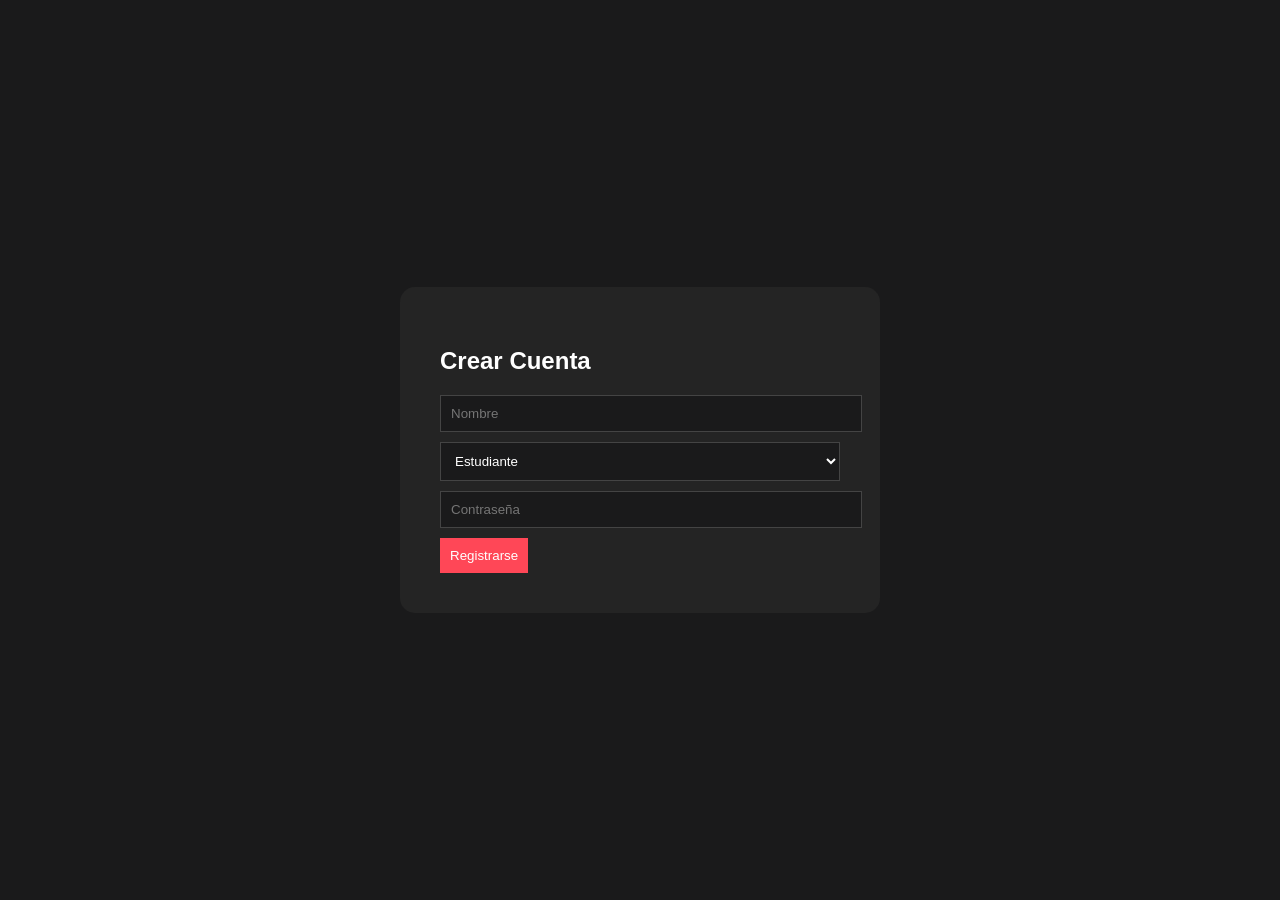
==== commit 243eadd5: "Update index.html" ====
--- a/index.html
+++ b/index.html
@@ -1,236 +1,259 @@
 <!DOCTYPE html>
 <html lang="es">
 <head>
-    <meta charset="UTF-8">
-    <meta name="viewport" content="width=device-width, initial-scale=1.0">
-    <title>Sistema de Notas | Instinct Edu</title>
-    
-    <style>
-        /* CONFIGURACIÓN VISUAL DASHBOARD */
-        html, body {
-            margin: 0; padding: 0; width: 100%; height: 100%;
-            background-color: #1a1a1b; color: white;
-            font-family: 'Segoe UI', sans-serif; overflow: hidden;
-        }
-
-        .dashboard-container { display: flex; height: 100vh; }
-
-        .sidebar {
-            width: 280px; background-color: #121212; padding: 25px;
-            border-right: 1px solid #333; display: flex; flex-direction: column;
-            box-sizing: border-box;
-        }
-
-        .logo { font-size: 22px; font-weight: bold; color: #ff4757; margin-bottom: 30px; }
-
-        /* PANEL EXCLUSIVO PARA MAESTROS */
-        #seccionMaestro {
-            display: none; background: #242424; padding: 15px;
-            border-radius: 12px; margin-bottom: 20px; border: 1px solid #ff4757;
-        }
-
-        #seccionMaestro h4 { margin: 0 0 10px 0; color: #ff4757; font-size: 14px; text-transform: uppercase; }
-
-        .form-maestro label { font-size: 11px; color: #888; display: block; margin-bottom: 5px; }
-
-        .form-maestro input {
-            width: 100%; padding: 10px; margin-bottom: 10px;
-            background: #1a1a1b; border: 1px solid #444; color: white; border-radius: 6px;
-            box-sizing: border-box; outline: none;
-        }
-
-        .form-maestro input:disabled { background: #000; color: #666; border: 1px solid #222; }
-
-        .btn-publicar {
-            width: 100%; padding: 10px; background: #ff4757;
-            color: white; border: none; border-radius: 6px; cursor: pointer; font-weight: bold;
-            transition: 0.3s;
-        }
-
-        .btn-publicar:hover { background: #ff6b81; }
-
-        /* BUSCADOR INDIVIDUAL */
-        #contenedorBuscador {
-            margin-bottom: 20px;
-            display: none; /* Se activa solo para estudiantes */
-        }
-
-        .input-busqueda {
-            width: 100%; padding: 12px; border-radius: 8px; border: 1px solid #333;
-            background: #242424; color: white; outline: none; box-sizing: border-box;
-            font-size: 14px;
-        }
-
-        .input-busqueda:focus { border-color: #ff4757; }
-
-        /* CONTENIDO PRINCIPAL */
-        .main-content { flex: 1; padding: 40px; overflow-y: auto; }
-
-        .card { background: #242424; padding: 25px; border-radius: 15px; border: 1px solid #333; box-shadow: 0 10px 30px rgba(0,0,0,0.5); }
-
-        table { width: 100%; border-collapse: collapse; }
-        th { color: #666; text-align: left; padding: 15px; border-bottom: 2px solid #333; font-size: 12px; text-transform: uppercase; }
-        td { padding: 18px 15px; border-bottom: 1px solid #333; font-size: 15px; }
-
-        .aprobado { color: #4cd137; font-weight: bold; }
-        .reprobado { color: #ff4757; font-weight: bold; }
-        
-        .footer-sidebar { margin-top: auto; padding-top: 20px; border-top: 1px solid #333; }
-        .rol-tag { font-size: 10px; background: #333; padding: 2px 6px; border-radius: 4px; color: #ff4757; margin-top: 5px; display: inline-block; }
-        
-        .btn-logout { background: none; border: 1px solid #444; color: #666; padding: 8px; cursor: pointer; margin-top: 15px; border-radius: 6px; width: 100%; font-size: 12px; }
-        .btn-logout:hover { color: white; border-color: white; }
-    </style>
+<meta charset="UTF-8">
+<meta name="viewport" content="width=device-width, initial-scale=1.0">
+<title>Instinct Edu</title>
+
+<style>
+/* ====== ESTILO GENERAL ====== */
+body {
+    margin: 0;
+    font-family: 'Segoe UI', sans-serif;
+    background-color: #1a1a1b;
+    color: white;
+}
+
+/* ====== REGISTRO ====== */
+#pantallaRegistro {
+    display: flex;
+    justify-content: center;
+    align-items: center;
+    height: 100vh;
+}
+
+.registro-card {
+    background: #242424;
+    padding: 40px;
+    border-radius: 15px;
+    width: 400px;
+}
+
+input, select {
+    width: 100%;
+    padding: 10px;
+    margin-bottom: 10px;
+    background: #1a1a1b;
+    border: 1px solid #444;
+    color: white;
+}
+
+button {
+    padding: 10px;
+    background: #ff4757;
+    border: none;
+    color: white;
+    cursor: pointer;
+}
+
+/* ====== DASHBOARD ====== */
+#dashboard {
+    display: none;
+}
+
+.dashboard-container { display: flex; height: 100vh; }
+
+.sidebar {
+    width: 280px;
+    background-color: #121212;
+    padding: 25px;
+}
+
+.main-content { flex: 1; padding: 40px; }
+
+table { width: 100%; border-collapse: collapse; }
+td, th { padding: 15px; border-bottom: 1px solid #333; }
+
+.aprobado { color: #4cd137; }
+.reprobado { color: #ff4757; }
+
+#seccionMaestro { display: none; }
+#contenedorBuscador { display: none; }
+</style>
 </head>
+
 <body>
 
-    <div class="dashboard-container">
-        <aside class="sidebar">
-            <div class="logo">Instinct Edu</div>
-            
-            <div id="seccionMaestro">
-                <h4>👨‍🏫 Panel Docente</h4>
-                <div class="form-maestro">
-                    <label>Asignatura:</label>
-                    <input type="text" id="materiaNombre" disabled>
-                    
-                    <label>Nota del Estudiante:</label>
-                    <input type="number" id="materiaNota" placeholder="0-100">
-                    
-                    <button class="btn-publicar" onclick="guardarNuevaNota()">Publicar</button>
-                </div>
-            </div>
-
-            <nav>
-                <ul style="list-style: none; padding: 0;">
-                    <li><a href="#" style="color: white; text-decoration: none; font-size: 14px;">📊 Mis Calificaciones</a></li>
-                </ul>
-            </nav>
-
-            <div class="footer-sidebar">
-                <p id="nombreUser" style="font-size: 14px; margin: 0;">👤 Usuario</p>
-                <div id="rolTag" class="rol-tag">CARGANDO...</div>
-                <button onclick="cerrarSesion()" class="btn-logout">Cerrar Sesión</button>
-            </div>
-        </aside>
-
-        <main class="main-content">
-            <h1 style="margin-bottom: 10px;">Boletín Académico</h1>
-            <p style="color: #666; margin-bottom: 30px;">Consulta tus notas individuales y estados de asignatura.</p>
-
-            <div id="contenedorBuscador">
-                <input type="text" id="inputBusqueda" class="input-busqueda" placeholder="🔍 Buscar asignatura específica (Ej: Matemáticas)..." oninput="filtrarNotas()">
-            </div>
-
-            <div class="card">
-                <table>
-                    <thead>
-                        <tr>
-                            <th>Asignatura</th>
-                            <th>Nota</th>
-                            <th>Estado</th>
-                            <th>Profesor</th>
-                        </tr>
-                    </thead>
-                    <tbody id="tabla-cuerpo">
-                        </tbody>
-                </table>
-            </div>
-        </main>
-    </div>
-
-    <script>
-        document.addEventListener("DOMContentLoaded", function() {
-            const usuario = JSON.parse(localStorage.getItem('usuarioRegistrado'));
-            
-            if (!usuario) {
-                window.location.href = "registro.html";
-                return;
-            }
-
-            document.getElementById('nombreUser').innerText = "👤 " + usuario.nombre;
-            
-            // CONFIGURAR VISTA POR ROL
-            if (usuario.rol === "maestro") {
-                document.getElementById('seccionMaestro').style.display = "block";
-                document.getElementById('rolTag').innerText = "MAESTRO";
-                document.getElementById('materiaNombre').value = usuario.asignatura;
-                document.getElementById('contenedorBuscador').style.display = "none";
-            } else {
-                document.getElementById('rolTag').innerText = "ESTUDIANTE";
-                document.getElementById('contenedorBuscador').style.display = "block";
-            }
-
-            dibujarTabla();
-        });
-
-        function guardarNuevaNota() {
-            const usuario = JSON.parse(localStorage.getItem('usuarioRegistrado'));
-            const nota = document.getElementById('materiaNota').value;
-
-            if (nota === "" || nota < 0 || nota > 100) {
-                alert("Ingresa una nota válida");
-                return;
-            }
-
-            let notasSistema = JSON.parse(localStorage.getItem('notasSistema')) || [];
-            const index = notasSistema.findIndex(n => n.materia === usuario.asignatura);
-            
-            if (index !== -1) {
-                notasSistema[index].nota = parseInt(nota);
-            } else {
-                notasSistema.push({ 
-                    materia: usuario.asignatura, 
-                    nota: parseInt(nota),
-                    maestro: usuario.nombre 
-                });
-            }
-
-            localStorage.setItem('notasSistema', JSON.stringify(notasSistema));
-            document.getElementById('materiaNota').value = "";
-            alert("Nota actualizada correctamente");
-            dibujarTabla();
-        }
-
-        function filtrarNotas() {
-            const busqueda = document.getElementById('inputBusqueda').value.toLowerCase();
-            dibujarTabla(busqueda);
-        }
-
-        function dibujarTabla(filtro = "") {
-            const tabla = document.getElementById('tabla-cuerpo');
-            const notas = JSON.parse(localStorage.getItem('notasSistema')) || [];
-            
-            tabla.innerHTML = "";
-
-            const notasFiltradas = notas.filter(n => n.materia.toLowerCase().includes(filtro));
-
-            if (notasFiltradas.length === 0) {
-                tabla.innerHTML = `<tr><td colspan="4" style="text-align:center; color:#555; padding: 40px;">No se encontraron registros.</td></tr>`;
-                return;
-            }
-
-            notasFiltradas.forEach(item => {
-                let esAprobado = item.nota >= 70;
-                let estado = esAprobado ? "APROBADO" : "REPROBADO";
-                let clase = esAprobado ? "aprobado" : "reprobado";
-
-                tabla.innerHTML += `
-                    <tr>
-                        <td><strong>${item.materia}</strong></td>
-                        <td>${item.nota} / 100</td>
-                        <td class="${clase}">${estado}</td>
-                        <td style="color: #666; font-size: 13px;">Prof. ${item.maestro}</td>
-                    </tr>
-                `;
-            });
-        }
-
-        function cerrarSesion() {
-            localStorage.removeItem('usuarioRegistrado'); // Opcional: borrar sesión al salir
-            window.location.href = "registro.html";
-        }
-    </script>
+<!-- ===== REGISTRO ===== -->
+<div id="pantallaRegistro">
+<div class="registro-card">
+
+<h2>Crear Cuenta</h2>
+
+<form id="formRegistro">
+
+<input type="text" id="regNombre" placeholder="Nombre" required>
+
+<select id="regRol" onchange="verificarRol()">
+<option value="estudiante">Estudiante</option>
+<option value="maestro">Maestro</option>
+</select>
+
+<div id="campoAsignatura" style="display:none;">
+<input type="text" id="regMateria" placeholder="Asignatura">
+</div>
+
+<input type="password" id="regPass" placeholder="Contraseña" required>
+
+<button type="submit">Registrarse</button>
+
+</form>
+</div>
+</div>
+
+<!-- ===== DASHBOARD ===== -->
+<div id="dashboard">
+
+<div class="dashboard-container">
+
+<aside class="sidebar">
+<h2>Instinct Edu</h2>
+
+<div id="seccionMaestro">
+<input type="text" id="materiaNombre" disabled>
+<input type="number" id="materiaNota" placeholder="0-100">
+<button onclick="guardarNuevaNota()">Publicar</button>
+</div>
+
+<p id="nombreUser"></p>
+<p id="rolTag"></p>
+
+<button onclick="cerrarSesion()">Cerrar Sesión</button>
+
+</aside>
+
+<main class="main-content">
+
+<input type="text" id="inputBusqueda" placeholder="Buscar..." oninput="filtrarNotas()">
+
+<table>
+<thead>
+<tr>
+<th>Materia</th>
+<th>Nota</th>
+<th>Estado</th>
+<th>Profesor</th>
+</tr>
+</thead>
+
+<tbody id="tabla-cuerpo"></tbody>
+</table>
+
+</main>
+
+</div>
+</div>
+
+<script>
+// ===== CONTROL INICIAL =====
+document.addEventListener("DOMContentLoaded", () => {
+    const usuario = JSON.parse(localStorage.getItem('usuarioRegistrado'));
+
+    if (usuario) {
+        mostrarDashboard(usuario);
+    }
+});
+
+// ===== REGISTRO =====
+function verificarRol() {
+    const rol = document.getElementById('regRol').value;
+    document.getElementById('campoAsignatura').style.display =
+        (rol === "maestro") ? "block" : "none";
+}
+
+document.getElementById('formRegistro').addEventListener('submit', function(e) {
+    e.preventDefault();
+
+    const usuario = {
+        nombre: document.getElementById('regNombre').value,
+        rol: document.getElementById('regRol').value,
+        asignatura: document.getElementById('regMateria').value
+    };
+
+    localStorage.setItem('usuarioRegistrado', JSON.stringify(usuario));
+    mostrarDashboard(usuario);
+});
+
+// ===== DASHBOARD =====
+function mostrarDashboard(usuario) {
+    document.getElementById('pantallaRegistro').style.display = "none";
+    document.getElementById('dashboard').style.display = "block";
+
+    document.getElementById('nombreUser').innerText = usuario.nombre;
+    document.getElementById('rolTag').innerText = usuario.rol;
+
+    if (usuario.rol === "maestro") {
+        document.getElementById('seccionMaestro').style.display = "block";
+        document.getElementById('materiaNombre').value = usuario.asignatura;
+    } else {
+        document.getElementById('contenedorBuscador').style.display = "block";
+    }
+
+    dibujarTabla();
+}
+
+function guardarNuevaNota() {
+    const usuario = JSON.parse(localStorage.getItem('usuarioRegistrado'));
+    const nota = parseInt(document.getElementById('materiaNota').value);
+
+    if (isNaN(nota) || nota < 0 || nota > 100) {
+        alert("Nota inválida");
+        return;
+    }
+
+    let notas = JSON.parse(localStorage.getItem('notasSistema')) || [];
+
+    notas.push({
+        materia: usuario.asignatura,
+        nota: nota,
+        maestro: usuario.nombre
+    });
+
+    localStorage.setItem('notasSistema', JSON.stringify(notas));
+
+    document.getElementById('materiaNota').value = "";
+    dibujarTabla();
+}
+
+function filtrarNotas() {
+    const filtro = document.getElementById('inputBusqueda').value.toLowerCase();
+    dibujarTabla(filtro);
+}
+
+function dibujarTabla(filtro = "") {
+    const tabla = document.getElementById('tabla-cuerpo');
+    const notas = JSON.parse(localStorage.getItem('notasSistema')) || [];
+
+    tabla.innerHTML = "";
+
+    const filtradas = notas.filter(n =>
+        (n.materia || "").toLowerCase().includes(filtro)
+    );
+
+    if (filtradas.length === 0) {
+        tabla.innerHTML = "<tr><td colspan='4'>No hay datos</td></tr>";
+        return;
+    }
+
+    filtradas.forEach(n => {
+        let estado = n.nota >= 70 ? "APROBADO" : "REPROBADO";
+        let clase = n.nota >= 70 ? "aprobado" : "reprobado";
+
+        tabla.innerHTML += `
+        <tr>
+            <td>${n.materia}</td>
+            <td>${n.nota}</td>
+            <td class="${clase}">${estado}</td>
+            <td>${n.maestro}</td>
+        </tr>`;
+    });
+}
+
+function cerrarSesion() {
+    localStorage.removeItem('usuarioRegistrado');
+    location.reload();
+}
+</script>
+
 </body>
-
-</html>+</html>
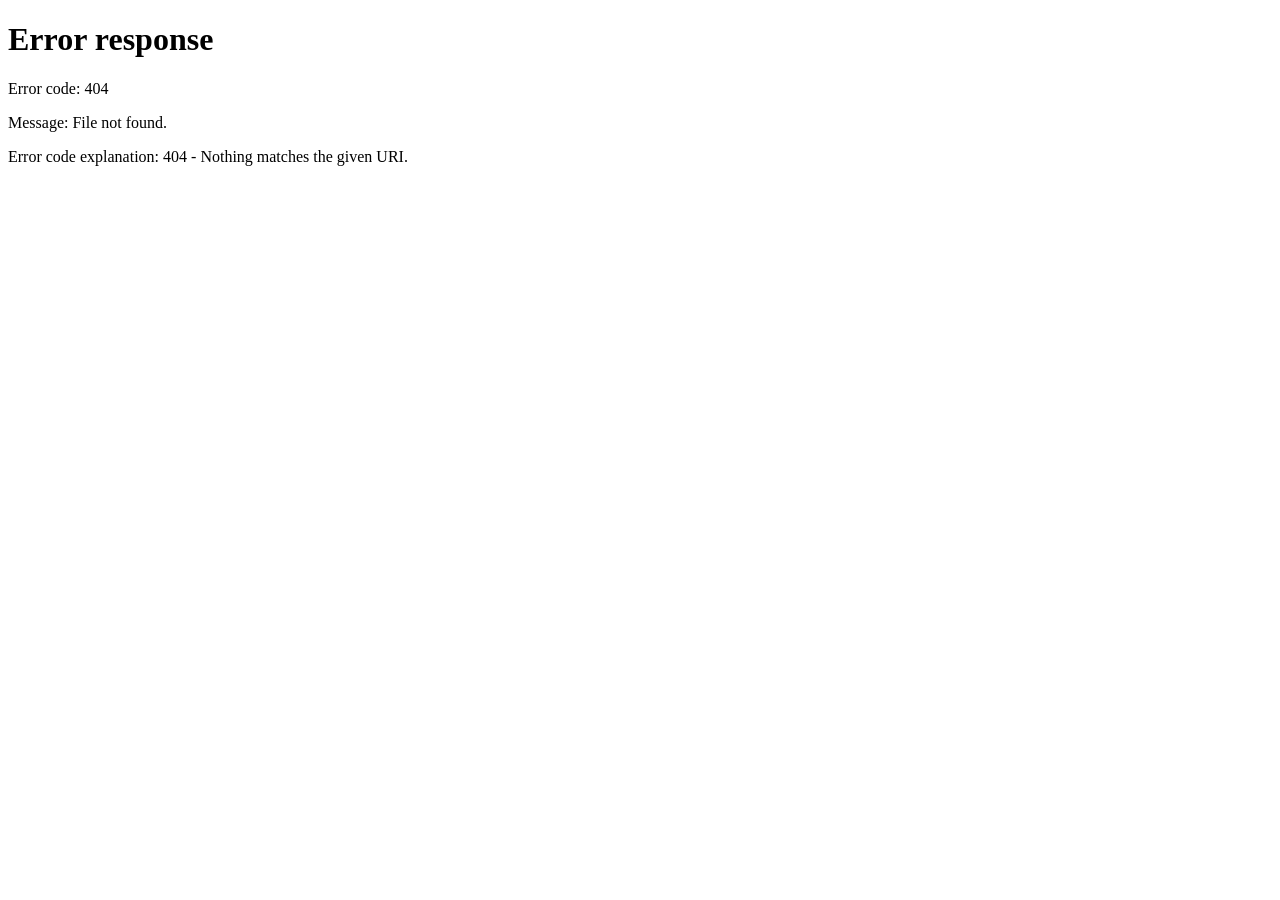
==== commit bede5380: "Add files via upload" ====
--- a/index.html
+++ b/index.html
@@ -1,259 +1,236 @@
 <!DOCTYPE html>
 <html lang="es">
 <head>
-<meta charset="UTF-8">
-<meta name="viewport" content="width=device-width, initial-scale=1.0">
-<title>Instinct Edu</title>
-
-<style>
-/* ====== ESTILO GENERAL ====== */
-body {
-    margin: 0;
-    font-family: 'Segoe UI', sans-serif;
-    background-color: #1a1a1b;
-    color: white;
-}
-
-/* ====== REGISTRO ====== */
-#pantallaRegistro {
-    display: flex;
-    justify-content: center;
-    align-items: center;
-    height: 100vh;
-}
-
-.registro-card {
-    background: #242424;
-    padding: 40px;
-    border-radius: 15px;
-    width: 400px;
-}
-
-input, select {
-    width: 100%;
-    padding: 10px;
-    margin-bottom: 10px;
-    background: #1a1a1b;
-    border: 1px solid #444;
-    color: white;
-}
-
-button {
-    padding: 10px;
-    background: #ff4757;
-    border: none;
-    color: white;
-    cursor: pointer;
-}
-
-/* ====== DASHBOARD ====== */
-#dashboard {
-    display: none;
-}
-
-.dashboard-container { display: flex; height: 100vh; }
-
-.sidebar {
-    width: 280px;
-    background-color: #121212;
-    padding: 25px;
-}
-
-.main-content { flex: 1; padding: 40px; }
-
-table { width: 100%; border-collapse: collapse; }
-td, th { padding: 15px; border-bottom: 1px solid #333; }
-
-.aprobado { color: #4cd137; }
-.reprobado { color: #ff4757; }
-
-#seccionMaestro { display: none; }
-#contenedorBuscador { display: none; }
-</style>
+    <meta charset="UTF-8">
+    <meta name="viewport" content="width=device-width, initial-scale=1.0">
+    <title>Sistema de Notas | Instinct Edu</title>
+    
+    <style>
+        /* CONFIGURACIÓN VISUAL DASHBOARD */
+        html, body {
+            margin: 0; padding: 0; width: 100%; height: 100%;
+            background-color: #1a1a1b; color: white;
+            font-family: 'Segoe UI', sans-serif; overflow: hidden;
+        }
+
+        .dashboard-container { display: flex; height: 100vh; }
+
+        .sidebar {
+            width: 280px; background-color: #121212; padding: 25px;
+            border-right: 1px solid #333; display: flex; flex-direction: column;
+            box-sizing: border-box;
+        }
+
+        .logo { font-size: 22px; font-weight: bold; color: #ff4757; margin-bottom: 30px; }
+
+        /* PANEL EXCLUSIVO PARA MAESTROS */
+        #seccionMaestro {
+            display: none; background: #242424; padding: 15px;
+            border-radius: 12px; margin-bottom: 20px; border: 1px solid #ff4757;
+        }
+
+        #seccionMaestro h4 { margin: 0 0 10px 0; color: #ff4757; font-size: 14px; text-transform: uppercase; }
+
+        .form-maestro label { font-size: 11px; color: #888; display: block; margin-bottom: 5px; }
+
+        .form-maestro input {
+            width: 100%; padding: 10px; margin-bottom: 10px;
+            background: #1a1a1b; border: 1px solid #444; color: white; border-radius: 6px;
+            box-sizing: border-box; outline: none;
+        }
+
+        .form-maestro input:disabled { background: #000; color: #666; border: 1px solid #222; }
+
+        .btn-publicar {
+            width: 100%; padding: 10px; background: #ff4757;
+            color: white; border: none; border-radius: 6px; cursor: pointer; font-weight: bold;
+            transition: 0.3s;
+        }
+
+        .btn-publicar:hover { background: #ff6b81; }
+
+        /* BUSCADOR INDIVIDUAL */
+        #contenedorBuscador {
+            margin-bottom: 20px;
+            display: none; /* Se activa solo para estudiantes */
+        }
+
+        .input-busqueda {
+            width: 100%; padding: 12px; border-radius: 8px; border: 1px solid #333;
+            background: #242424; color: white; outline: none; box-sizing: border-box;
+            font-size: 14px;
+        }
+
+        .input-busqueda:focus { border-color: #ff4757; }
+
+        /* CONTENIDO PRINCIPAL */
+        .main-content { flex: 1; padding: 40px; overflow-y: auto; }
+
+        .card { background: #242424; padding: 25px; border-radius: 15px; border: 1px solid #333; box-shadow: 0 10px 30px rgba(0,0,0,0.5); }
+
+        table { width: 100%; border-collapse: collapse; }
+        th { color: #666; text-align: left; padding: 15px; border-bottom: 2px solid #333; font-size: 12px; text-transform: uppercase; }
+        td { padding: 18px 15px; border-bottom: 1px solid #333; font-size: 15px; }
+
+        .aprobado { color: #4cd137; font-weight: bold; }
+        .reprobado { color: #ff4757; font-weight: bold; }
+        
+        .footer-sidebar { margin-top: auto; padding-top: 20px; border-top: 1px solid #333; }
+        .rol-tag { font-size: 10px; background: #333; padding: 2px 6px; border-radius: 4px; color: #ff4757; margin-top: 5px; display: inline-block; }
+        
+        .btn-logout { background: none; border: 1px solid #444; color: #666; padding: 8px; cursor: pointer; margin-top: 15px; border-radius: 6px; width: 100%; font-size: 12px; }
+        .btn-logout:hover { color: white; border-color: white; }
+    </style>
 </head>
-
 <body>
 
-<!-- ===== REGISTRO ===== -->
-<div id="pantallaRegistro">
-<div class="registro-card">
-
-<h2>Crear Cuenta</h2>
-
-<form id="formRegistro">
-
-<input type="text" id="regNombre" placeholder="Nombre" required>
-
-<select id="regRol" onchange="verificarRol()">
-<option value="estudiante">Estudiante</option>
-<option value="maestro">Maestro</option>
-</select>
-
-<div id="campoAsignatura" style="display:none;">
-<input type="text" id="regMateria" placeholder="Asignatura">
-</div>
-
-<input type="password" id="regPass" placeholder="Contraseña" required>
-
-<button type="submit">Registrarse</button>
-
-</form>
-</div>
-</div>
-
-<!-- ===== DASHBOARD ===== -->
-<div id="dashboard">
-
-<div class="dashboard-container">
-
-<aside class="sidebar">
-<h2>Instinct Edu</h2>
-
-<div id="seccionMaestro">
-<input type="text" id="materiaNombre" disabled>
-<input type="number" id="materiaNota" placeholder="0-100">
-<button onclick="guardarNuevaNota()">Publicar</button>
-</div>
-
-<p id="nombreUser"></p>
-<p id="rolTag"></p>
-
-<button onclick="cerrarSesion()">Cerrar Sesión</button>
-
-</aside>
-
-<main class="main-content">
-
-<input type="text" id="inputBusqueda" placeholder="Buscar..." oninput="filtrarNotas()">
-
-<table>
-<thead>
-<tr>
-<th>Materia</th>
-<th>Nota</th>
-<th>Estado</th>
-<th>Profesor</th>
-</tr>
-</thead>
-
-<tbody id="tabla-cuerpo"></tbody>
-</table>
-
-</main>
-
-</div>
-</div>
-
-<script>
-// ===== CONTROL INICIAL =====
-document.addEventListener("DOMContentLoaded", () => {
-    const usuario = JSON.parse(localStorage.getItem('usuarioRegistrado'));
-
-    if (usuario) {
-        mostrarDashboard(usuario);
-    }
-});
-
-// ===== REGISTRO =====
-function verificarRol() {
-    const rol = document.getElementById('regRol').value;
-    document.getElementById('campoAsignatura').style.display =
-        (rol === "maestro") ? "block" : "none";
-}
-
-document.getElementById('formRegistro').addEventListener('submit', function(e) {
-    e.preventDefault();
-
-    const usuario = {
-        nombre: document.getElementById('regNombre').value,
-        rol: document.getElementById('regRol').value,
-        asignatura: document.getElementById('regMateria').value
-    };
-
-    localStorage.setItem('usuarioRegistrado', JSON.stringify(usuario));
-    mostrarDashboard(usuario);
-});
-
-// ===== DASHBOARD =====
-function mostrarDashboard(usuario) {
-    document.getElementById('pantallaRegistro').style.display = "none";
-    document.getElementById('dashboard').style.display = "block";
-
-    document.getElementById('nombreUser').innerText = usuario.nombre;
-    document.getElementById('rolTag').innerText = usuario.rol;
-
-    if (usuario.rol === "maestro") {
-        document.getElementById('seccionMaestro').style.display = "block";
-        document.getElementById('materiaNombre').value = usuario.asignatura;
-    } else {
-        document.getElementById('contenedorBuscador').style.display = "block";
-    }
-
-    dibujarTabla();
-}
-
-function guardarNuevaNota() {
-    const usuario = JSON.parse(localStorage.getItem('usuarioRegistrado'));
-    const nota = parseInt(document.getElementById('materiaNota').value);
-
-    if (isNaN(nota) || nota < 0 || nota > 100) {
-        alert("Nota inválida");
-        return;
-    }
-
-    let notas = JSON.parse(localStorage.getItem('notasSistema')) || [];
-
-    notas.push({
-        materia: usuario.asignatura,
-        nota: nota,
-        maestro: usuario.nombre
-    });
-
-    localStorage.setItem('notasSistema', JSON.stringify(notas));
-
-    document.getElementById('materiaNota').value = "";
-    dibujarTabla();
-}
-
-function filtrarNotas() {
-    const filtro = document.getElementById('inputBusqueda').value.toLowerCase();
-    dibujarTabla(filtro);
-}
-
-function dibujarTabla(filtro = "") {
-    const tabla = document.getElementById('tabla-cuerpo');
-    const notas = JSON.parse(localStorage.getItem('notasSistema')) || [];
-
-    tabla.innerHTML = "";
-
-    const filtradas = notas.filter(n =>
-        (n.materia || "").toLowerCase().includes(filtro)
-    );
-
-    if (filtradas.length === 0) {
-        tabla.innerHTML = "<tr><td colspan='4'>No hay datos</td></tr>";
-        return;
-    }
-
-    filtradas.forEach(n => {
-        let estado = n.nota >= 70 ? "APROBADO" : "REPROBADO";
-        let clase = n.nota >= 70 ? "aprobado" : "reprobado";
-
-        tabla.innerHTML += `
-        <tr>
-            <td>${n.materia}</td>
-            <td>${n.nota}</td>
-            <td class="${clase}">${estado}</td>
-            <td>${n.maestro}</td>
-        </tr>`;
-    });
-}
-
-function cerrarSesion() {
-    localStorage.removeItem('usuarioRegistrado');
-    location.reload();
-}
-</script>
-
+    <div class="dashboard-container">
+        <aside class="sidebar">
+            <div class="logo">Instinct Edu</div>
+            
+            <div id="seccionMaestro">
+                <h4>👨‍🏫 Panel Docente</h4>
+                <div class="form-maestro">
+                    <label>Asignatura:</label>
+                    <input type="text" id="materiaNombre" disabled>
+                    
+                    <label>Nota del Estudiante:</label>
+                    <input type="number" id="materiaNota" placeholder="0-100">
+                    
+                    <button class="btn-publicar" onclick="guardarNuevaNota()">Publicar</button>
+                </div>
+            </div>
+
+            <nav>
+                <ul style="list-style: none; padding: 0;">
+                    <li><a href="#" style="color: white; text-decoration: none; font-size: 14px;">📊 Mis Calificaciones</a></li>
+                </ul>
+            </nav>
+
+            <div class="footer-sidebar">
+                <p id="nombreUser" style="font-size: 14px; margin: 0;">👤 Usuario</p>
+                <div id="rolTag" class="rol-tag">CARGANDO...</div>
+                <button onclick="cerrarSesion()" class="btn-logout">Cerrar Sesión</button>
+            </div>
+        </aside>
+
+        <main class="main-content">
+            <h1 style="margin-bottom: 10px;">Boletín Académico</h1>
+            <p style="color: #666; margin-bottom: 30px;">Consulta tus notas individuales y estados de asignatura.</p>
+
+            <div id="contenedorBuscador">
+                <input type="text" id="inputBusqueda" class="input-busqueda" placeholder="🔍 Buscar asignatura específica (Ej: Matemáticas)..." oninput="filtrarNotas()">
+            </div>
+
+            <div class="card">
+                <table>
+                    <thead>
+                        <tr>
+                            <th>Asignatura</th>
+                            <th>Nota</th>
+                            <th>Estado</th>
+                            <th>Profesor</th>
+                        </tr>
+                    </thead>
+                    <tbody id="tabla-cuerpo">
+                        </tbody>
+                </table>
+            </div>
+        </main>
+    </div>
+
+    <script>
+        document.addEventListener("DOMContentLoaded", function() {
+            const usuario = JSON.parse(localStorage.getItem('usuarioRegistrado'));
+            
+            if (!usuario) {
+                window.location.href = "registro.html";
+                return;
+            }
+
+            document.getElementById('nombreUser').innerText = "👤 " + usuario.nombre;
+            
+            // CONFIGURAR VISTA POR ROL
+            if (usuario.rol === "maestro") {
+                document.getElementById('seccionMaestro').style.display = "block";
+                document.getElementById('rolTag').innerText = "MAESTRO";
+                document.getElementById('materiaNombre').value = usuario.asignatura;
+                document.getElementById('contenedorBuscador').style.display = "none";
+            } else {
+                document.getElementById('rolTag').innerText = "ESTUDIANTE";
+                document.getElementById('contenedorBuscador').style.display = "block";
+            }
+
+            dibujarTabla();
+        });
+
+        function guardarNuevaNota() {
+            const usuario = JSON.parse(localStorage.getItem('usuarioRegistrado'));
+            const nota = document.getElementById('materiaNota').value;
+
+            if (nota === "" || nota < 0 || nota > 100) {
+                alert("Ingresa una nota válida");
+                return;
+            }
+
+            let notasSistema = JSON.parse(localStorage.getItem('notasSistema')) || [];
+            const index = notasSistema.findIndex(n => n.materia === usuario.asignatura);
+            
+            if (index !== -1) {
+                notasSistema[index].nota = parseInt(nota);
+            } else {
+                notasSistema.push({ 
+                    materia: usuario.asignatura, 
+                    nota: parseInt(nota),
+                    maestro: usuario.nombre 
+                });
+            }
+
+            localStorage.setItem('notasSistema', JSON.stringify(notasSistema));
+            document.getElementById('materiaNota').value = "";
+            alert("Nota actualizada correctamente");
+            dibujarTabla();
+        }
+
+        function filtrarNotas() {
+            const busqueda = document.getElementById('inputBusqueda').value.toLowerCase();
+            dibujarTabla(busqueda);
+        }
+
+        function dibujarTabla(filtro = "") {
+            const tabla = document.getElementById('tabla-cuerpo');
+            const notas = JSON.parse(localStorage.getItem('notasSistema')) || [];
+            
+            tabla.innerHTML = "";
+
+            const notasFiltradas = notas.filter(n => n.materia.toLowerCase().includes(filtro));
+
+            if (notasFiltradas.length === 0) {
+                tabla.innerHTML = `<tr><td colspan="4" style="text-align:center; color:#555; padding: 40px;">No se encontraron registros.</td></tr>`;
+                return;
+            }
+
+            notasFiltradas.forEach(item => {
+                let esAprobado = item.nota >= 70;
+                let estado = esAprobado ? "APROBADO" : "REPROBADO";
+                let clase = esAprobado ? "aprobado" : "reprobado";
+
+                tabla.innerHTML += `
+                    <tr>
+                        <td><strong>${item.materia}</strong></td>
+                        <td>${item.nota} / 100</td>
+                        <td class="${clase}">${estado}</td>
+                        <td style="color: #666; font-size: 13px;">Prof. ${item.maestro}</td>
+                    </tr>
+                `;
+            });
+        }
+
+        function cerrarSesion() {
+            localStorage.removeItem('usuarioRegistrado'); // Opcional: borrar sesión al salir
+            window.location.href = "registro.html";
+        }
+    </script>
 </body>
-</html>
+
+</html>
